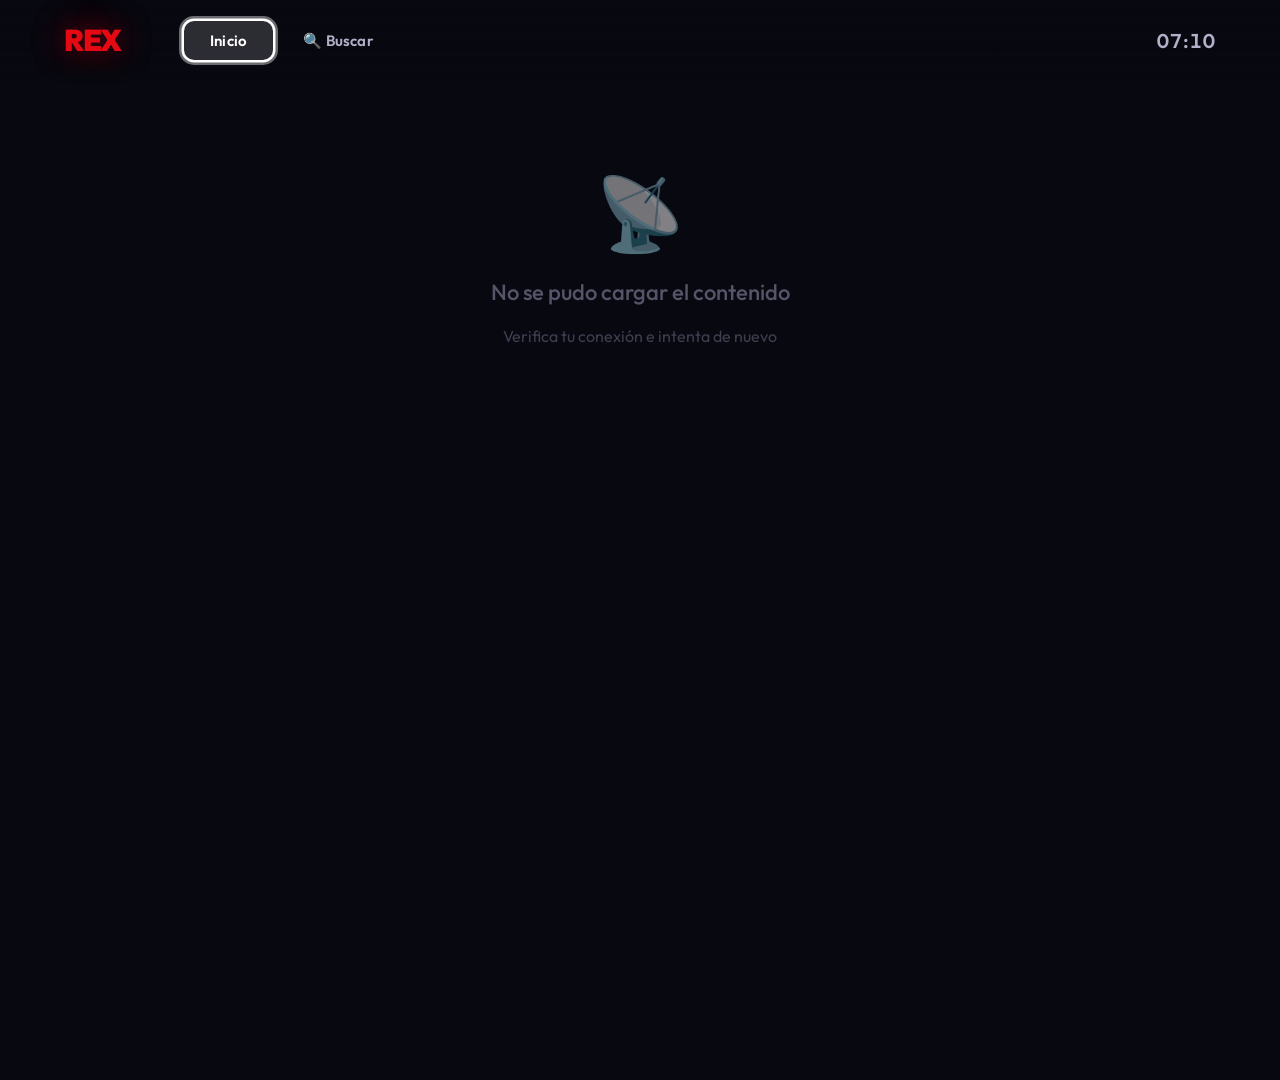
==== index.html @ a55e0fbe "Initial commit" ====
<!DOCTYPE html>
<html lang="es">
<head>
  <meta charset="UTF-8" />
  <meta name="viewport" content="width=1920, initial-scale=1.0" />
  <title>REX</title>
  <link rel="preconnect" href="https://fonts.googleapis.com">
  <link rel="preconnect" href="https://fonts.gstatic.com" crossorigin>
  <link rel="stylesheet" href="css/style.css" />
</head>
<body>

  <!-- ══════════════════ SPLASH ══════════════════ -->
  <div id="splash">
    <div class="splash-logo">REX</div>
    <div class="splash-tagline">Tu cine en casa</div>
    <div class="splash-spinner"></div>
  </div>

  <!-- ══════════════════ APP SHELL ══════════════════ -->
  <div id="app" style="display:none">

    <!-- NAVBAR -->
    <nav id="navbar">
      <div class="nav-logo">REX</div>
      <div class="nav-links">
        <button class="nav-btn active focusable" data-view="home" id="nav-home">Inicio</button>
        <button class="nav-btn focusable" data-view="search" id="nav-search">🔍 Buscar</button>
      </div>
      <div id="nav-clock" class="nav-clock">00:00</div>
    </nav>

    <!-- ══ VISTA: HOME ══ -->
    <div id="view-home" class="view">
      <div id="home-sections"></div>
      <div id="home-loader" class="loader-overlay" style="display:none">
        <div class="spinner"></div>
      </div>
    </div>

    <!-- ══ VISTA: SEARCH ══ -->
    <div id="view-search" class="view" style="display:none">
      <div class="search-header">
        <div class="search-box-wrap">
          <span class="search-icon">🔍</span>
          <input
            id="search-input"
            type="text"
            class="search-input"
            placeholder="Buscar películas, series, animes…"
            autocomplete="off"
            spellcheck="false"
          />
          <button id="search-clear" class="search-clear focusable" style="display:none" aria-label="Limpiar búsqueda">✕</button>
        </div>
        <!-- Teclado virtual para TV -->
        <div id="keyboard" class="keyboard"></div>
      </div>
      <div id="search-results"></div>
      <div id="search-loader" class="loader-overlay" style="display:none">
        <div class="spinner"></div>
      </div>
    </div>

    <!-- ══ VISTA: DETALLE ══ -->
    <div id="view-detail" class="view" style="display:none">
      <img id="detail-backdrop" class="detail-backdrop" src="" alt="" />
      <div class="detail-gradient-top"></div>
      <div class="detail-gradient-left"></div>
      <div class="detail-gradient-bottom"></div>

      <button id="detail-back" class="detail-back focusable" aria-label="Volver">‹ Volver</button>

      <div class="detail-panel">
        <!-- Badges -->
        <div class="detail-badges">
          <span id="detail-badge-type" class="badge badge-red">PELÍCULA</span>
          <span id="detail-badge-quality" class="badge badge-outline">HD</span>
        </div>

        <!-- Título -->
        <h1 id="detail-title" class="detail-title"></h1>

        <!-- Meta -->
        <div class="detail-meta">
          <span id="detail-year" class="meta-year"></span>
          <span class="meta-dot"></span>
          <span id="detail-rating" class="meta-rating">★ —</span>
          <span class="meta-dot" id="meta-dot-seasons" style="display:none"></span>
          <span id="detail-seasons" class="meta-seasons" style="display:none"></span>
        </div>

        <!-- Sinopsis -->
        <p id="detail-synopsis" class="detail-synopsis">Cargando…</p>

        <!-- Botones de acción -->
        <div class="detail-actions">
          <button id="btn-play" class="btn-play focusable" disabled aria-label="Reproducir">
            ▶ Reproducir
          </button>
          <button id="btn-mylist" class="btn-secondary focusable" aria-label="Agregar a Mi Lista">
            + Mi Lista
          </button>
        </div>
      </div>

      <!-- Panel episodios (solo para series) -->
      <div id="panel-episodes" class="panel-episodes" style="display:none">
        <div class="ep-header">
          <span class="ep-title">Episodios</span>
          <button id="season-selector" class="season-selector focusable" aria-label="Seleccionar temporada">
            Temporada 1
          </button>
        </div>
        <div id="ep-list" class="ep-list"></div>
      </div>

      <div id="detail-loader" class="loader-overlay" style="display:none">
        <div class="spinner"></div>
      </div>
    </div>

    <!-- ══ VISTA: PLAYER ══ -->
    <div id="view-player" class="view" style="display:none">

      <!-- Controles superiores -->
      <div id="player-controls" class="player-controls">
        <button id="player-back" class="player-back focusable" aria-label="Volver">‹</button>
        <span id="player-title" class="player-title"></span>
        <div id="player-servers" class="player-servers"></div>
      </div>

      <!-- Frame de reproducción -->
      <iframe
        id="player-frame"
        class="player-frame"
        allowfullscreen
        allow="autoplay; fullscreen; encrypted-media; picture-in-picture"
      ></iframe>

      <!-- Overlay: Siguiente Episodio -->
      <div id="next-ep-overlay">
        <div class="next-ep-progress">
          <div class="next-ep-progress-bar" style="width:100%"></div>
        </div>
        <div class="next-ep-header">
          <div class="next-ep-label">A continuación</div>
          <div class="next-ep-title">Cargando…</div>
          <div class="next-ep-meta"></div>
        </div>
        <div class="next-ep-actions">
          <button id="btn-next-ep" class="btn-next-ep focusable">
            ▶ Reproducir ahora
            <span class="next-ep-countdown">15</span>
          </button>
          <button id="btn-dismiss-next" class="btn-dismiss-next focusable">Ignorar</button>
        </div>
      </div>

    </div><!-- /#view-player -->

  </div><!-- /#app -->

  <!-- Toast global -->
  <div id="toast" class="toast" role="status" aria-live="polite"></div>

  <!-- Scripts — orden importante -->
  <script src="js/api.js"></script>
  <script src="js/nav.js"></script>
  <script src="js/home.js"></script>
  <script src="js/detail.js"></script>
  <script src="js/player.js"></script>
  <script src="js/app.js"></script>
</body>
</html>
---- css/style.css ----
/* ═══════════════════════════════════════════════
   REX webOS — Estilos TV (1920×1080) — v2.0
   Fuente base: 16px = 1rem
═══════════════════════════════════════════════ */

@import url('https://fonts.googleapis.com/css2?family=Outfit:wght@400;500;600;700;800;900&display=swap');

:root {
  --bg:           #080810;
  --surface:      #13131d;
  --surface2:     #1c1c2a;
  --surface3:     #252535;
  --red:          #e50914;
  --red-hover:    #ff1420;
  --red-dim:      rgba(229,9,20,0.15);
  --gold:         #FFD700;
  --text:         #ffffff;
  --text2:        #b0b0c8;
  --text3:        #55556a;
  --focus-ring:   #ffffff;
  --focus-ring2:  rgba(255,255,255,0.4);
  --nav-h:        80px;
  --radius:       14px;
  --radius-sm:    8px;
  --transition:   0.2s cubic-bezier(0.4,0,0.2,1);
  --transition-slow: 0.4s cubic-bezier(0.4,0,0.2,1);
  --glow-red:     0 0 30px rgba(229,9,20,0.5), 0 0 60px rgba(229,9,20,0.2);
}

*, *::before, *::after { box-sizing: border-box; margin: 0; padding: 0; }

html, body {
  width: 1920px; height: 1080px;
  overflow: hidden;
  background: var(--bg);
  color: var(--text);
  font-family: 'Outfit', 'Helvetica Neue', Arial, sans-serif;
  font-size: 16px;
  -webkit-font-smoothing: antialiased;
  -moz-osx-font-smoothing: grayscale;
}

button { cursor: pointer; border: none; background: none; color: inherit; font-family: inherit; }
img { display: block; }
a { text-decoration: none; color: inherit; }

/* ════════ ANIMATIONS ════════ */
@keyframes spin { to { transform: rotate(360deg); } }
@keyframes fadeIn { from { opacity: 0; } to { opacity: 1; } }
@keyframes slideUp { from { opacity: 0; transform: translateY(24px); } to { opacity: 1; transform: translateY(0); } }
@keyframes slideInRight { from { opacity: 0; transform: translateX(40px); } to { opacity: 1; transform: translateX(0); } }
@keyframes scaleIn { from { opacity: 0; transform: scale(0.94); } to { opacity: 1; transform: scale(1); } }
@keyframes pulseRed { 0%,100% { box-shadow: var(--glow-red); } 50% { box-shadow: 0 0 50px rgba(229,9,20,0.8), 0 0 100px rgba(229,9,20,0.3); } }
@keyframes progressBar { from { width: 0%; } to { width: 100%; } }
@keyframes countdownPulse { 0%,100% { transform: scale(1); } 50% { transform: scale(1.05); } }
@keyframes shimmer {
  0% { background-position: -400px 0; }
  100% { background-position: 400px 0; }
}

/* ════════ SPLASH ════════ */
#splash {
  position: fixed; inset: 0; z-index: 9999;
  background: var(--bg);
  display: flex; flex-direction: column;
  align-items: center; justify-content: center;
  gap: 40px;
  transition: opacity 0.6s cubic-bezier(0.4,0,0.2,1);
}
.splash-logo {
  font-size: 108px; font-weight: 900;
  color: var(--red);
  letter-spacing: -6px;
  text-shadow: var(--glow-red);
  animation: pulseRed 2s ease-in-out infinite;
}
.splash-tagline {
  font-size: 18px; font-weight: 500;
  color: var(--text3); letter-spacing: 4px; text-transform: uppercase;
}
.splash-spinner {
  width: 48px; height: 48px;
  border: 3px solid rgba(255,255,255,.08);
  border-top-color: var(--red);
  border-radius: 50%;
  animation: spin 0.7s linear infinite;
}

/* ════════ NAVBAR ════════ */
#navbar {
  position: fixed; top: 0; left: 0; right: 0;
  height: var(--nav-h);
  display: flex; align-items: center;
  padding: 0 64px;
  background: linear-gradient(to bottom,
    rgba(8,8,16,0.97) 0%,
    rgba(8,8,16,0.6) 70%,
    transparent 100%);
  z-index: 100;
  gap: 40px;
  transition: opacity var(--transition-slow);
}
.nav-logo {
  font-size: 30px; font-weight: 900;
  color: var(--red); letter-spacing: -1.5px;
  text-shadow: var(--glow-red);
  min-width: 80px;
  user-select: none;
}
.nav-links { display: flex; gap: 4px; }
.nav-btn {
  padding: 10px 26px;
  font-size: 15px; font-weight: 600;
  border-radius: 10px;
  color: var(--text2);
  transition: all var(--transition);
  outline: none;
  letter-spacing: 0.2px;
  position: relative;
}
.nav-btn.active {
  color: var(--text);
  background: rgba(255,255,255,0.1);
}
.nav-btn:focus,
.nav-btn.focused {
  color: var(--text);
  background: rgba(255,255,255,0.15);
  box-shadow: 0 0 0 2.5px var(--focus-ring), 0 0 0 5px var(--focus-ring2);
  outline: none;
}
.nav-clock {
  margin-left: auto;
  font-size: 20px;
  color: var(--text2); font-weight: 600;
  font-variant-numeric: tabular-nums;
  letter-spacing: 1px;
}

/* ════════ VIEW TRANSITIONS ════════ */
.view {
  position: absolute; inset: 0;
  padding-top: var(--nav-h);
  overflow: hidden;
  animation: fadeIn 0.3s ease;
}
.view.entering { animation: scaleIn 0.35s cubic-bezier(0.4,0,0.2,1); }

/* ════════ HOME ════════ */
#home-sections {
  padding: 16px 0 60px;
  overflow-y: auto; overflow-x: hidden;
  height: calc(1080px - var(--nav-h));
  scrollbar-width: none;
  scroll-behavior: smooth;
}
#home-sections::-webkit-scrollbar { display: none; }

/* Sección */
.section { margin-bottom: 40px; }
.section-title {
  font-size: 22px; font-weight: 700;
  padding: 0 64px 16px;
  color: var(--text);
  letter-spacing: 0.2px;
  display: flex; align-items: center; gap: 10px;
}
.section-title::after {
  content: '';
  flex: 1;
  height: 1px;
  background: linear-gradient(to right, rgba(255,255,255,0.08), transparent);
  margin-left: 16px;
}

/* Fila horizontal de cards */
.section-row {
  display: flex;
  gap: 18px;
  padding: 22px 70px 20px;
  overflow-x: auto; overflow-y: visible;
  scrollbar-width: none;
  scroll-behavior: smooth;
  scroll-snap-type: x mandatory;
}
.section-row::-webkit-scrollbar { display: none; }

/* ════════ CARD ════════ */
.card {
  flex: 0 0 186px;
  height: 296px;
  border-radius: var(--radius);
  overflow: visible;
  position: relative;
  cursor: pointer;
  outline: none;
  transition: transform 0.22s cubic-bezier(0.34,1.56,0.64,1), opacity 0.22s ease;
  opacity: 0.8;
  scroll-snap-align: start;
}
.card-inner {
  width: 100%; height: 100%;
  border-radius: var(--radius);
  overflow: hidden;
  background: var(--surface);
  display: flex; flex-direction: column;
  position: relative;
  transition: box-shadow var(--transition);
}
.card img {
  width: 100%; height: 228px;
  object-fit: cover;
  background: var(--surface2);
  transition: transform 0.3s ease;
}

/* Shimmer placeholder */
.card img[src=""],
.card img:not([src]) {
  background: linear-gradient(90deg, var(--surface) 0%, var(--surface2) 50%, var(--surface) 100%);
  background-size: 400px 100%;
  animation: shimmer 1.4s ease-in-out infinite;
}

.card-info {
  padding: 10px 12px 12px;
  flex: 1;
  display: flex; flex-direction: column; gap: 4px;
  background: linear-gradient(to bottom, var(--surface) 0%, var(--surface2) 100%);
}
.card-title {
  font-size: 13px; font-weight: 700;
  color: var(--text);
  display: -webkit-box;
  -webkit-line-clamp: 2;
  -webkit-box-orient: vertical;
  overflow: hidden;
  line-height: 1.4;
}
.card-year {
  font-size: 11px; color: var(--text3); font-weight: 500;
}

/* Card type badge */
.card-type-badge {
  position: absolute; top: 8px; left: 8px;
  padding: 3px 8px;
  background: rgba(229,9,20,0.9);
  border-radius: 4px;
  font-size: 10px; font-weight: 800;
  letter-spacing: 0.8px; color: #fff;
  text-transform: uppercase;
  backdrop-filter: blur(4px);
  z-index: 2;
}

/* Focus state — Netflix-style scale + white border */
.card:focus,
.card.focused {
  transform: scale(1.12);
  opacity: 1;
  z-index: 20;
}
.card:focus .card-inner,
.card.focused .card-inner {
  box-shadow:
    0 0 0 3px #ffffff,
    0 0 0 5px rgba(255,255,255,0.2),
    0 20px 60px rgba(0,0,0,0.8);
}
.card:focus img,
.card.focused img {
  transform: scale(1.04);
}

/* Play overlay on focus */
.card-play-overlay {
  position: absolute; inset: 0;
  height: 100%;
  background: rgba(0,0,0,0.45);
  display: flex; align-items: center; justify-content: center;
  border-radius: var(--radius) var(--radius) 0 0;
  opacity: 0;
  transition: opacity 0.2s ease;
  z-index: 1;
}
.card:focus .card-play-overlay,
.card.focused .card-play-overlay {
  opacity: 1;
}
.card-play-icon {
  width: 52px; height: 52px;
  background: rgba(229,9,20,0.9);
  border-radius: 50%;
  display: flex; align-items: center; justify-content: center;
  font-size: 20px;
  backdrop-filter: blur(4px);
  border: 2px solid rgba(255,255,255,0.3);
}

/* ════════ SEARCH ════════ */
.search-header {
  padding: 20px 64px 0;
  display: flex; flex-direction: column; gap: 20px;
}
.search-box-wrap {
  display: flex; align-items: center; gap: 16px;
  background: var(--surface);
  border-radius: var(--radius);
  padding: 16px 24px;
  max-width: 820px;
  border: 2px solid transparent;
  transition: all var(--transition);
}
.search-box-wrap:focus-within {
  border-color: var(--red);
  box-shadow: 0 0 0 4px var(--red-dim);
}
.search-icon { font-size: 22px; opacity: 0.7; }
.search-input {
  flex: 1; background: none;
  border: none; outline: none;
  font-size: 24px; color: var(--text);
  font-family: inherit; font-weight: 500;
  caret-color: var(--red);
}
.search-input::placeholder { color: var(--text3); font-weight: 400; }
.search-clear {
  font-size: 16px; color: var(--text3);
  padding: 6px 10px; border-radius: 6px;
  transition: var(--transition);
}
.search-clear:focus, .search-clear.focused {
  color: var(--text);
  box-shadow: 0 0 0 2px var(--focus-ring);
  outline: none;
}

/* Teclado virtual */
.keyboard {
  display: flex; flex-wrap: wrap; gap: 6px;
  max-width: 960px;
}
.key {
  width: 58px; height: 54px;
  background: var(--surface);
  border-radius: var(--radius-sm);
  font-size: 17px; font-weight: 600;
  color: var(--text);
  display: flex; align-items: center; justify-content: center;
  cursor: pointer; outline: none;
  transition: all 0.15s cubic-bezier(0.34,1.56,0.64,1);
  border: 1.5px solid transparent;
}
.key.wide { width: 124px; }
.key.extra-wide { width: 190px; background: var(--red); }
.key.key-space { width: 290px; }
.key:focus, .key.focused {
  background: var(--red);
  transform: scale(1.1);
  box-shadow: 0 0 0 2.5px #fff, var(--glow-red);
  border-color: transparent;
}
.key.extra-wide:focus, .key.extra-wide.focused {
  background: var(--red-hover);
}

#search-results {
  padding: 20px 64px;
  overflow-y: auto; overflow-x: hidden;
  height: 570px;
  scrollbar-width: none;
}
#search-results::-webkit-scrollbar { display: none; }

/* ════════ DETALLE ════════ */
#view-detail { padding-top: 0; }

.detail-backdrop {
  position: absolute; inset: 0;
  width: 100%; height: 100%;
  object-fit: cover;
  object-position: center top;
  transition: opacity 0.5s ease, src 0.5s ease;
}
.detail-gradient-left {
  position: absolute; inset: 0;
  background: linear-gradient(to right,
    rgba(8,8,16,1) 0%,
    rgba(8,8,16,0.92) 38%,
    rgba(8,8,16,0.5) 58%,
    rgba(8,8,16,0.1) 75%,
    transparent 100%);
}
.detail-gradient-bottom {
  position: absolute; inset: 0;
  background: linear-gradient(to top,
    rgba(8,8,16,1) 0%,
    rgba(8,8,16,0.5) 30%,
    transparent 55%);
}
.detail-gradient-top {
  position: absolute; top: 0; left: 0; right: 0;
  height: 200px;
  background: linear-gradient(to bottom, rgba(8,8,16,0.7) 0%, transparent 100%);
}

.detail-back {
  position: absolute; top: 28px; left: 64px;
  z-index: 10;
  font-size: 16px; font-weight: 600;
  color: var(--text2);
  background: rgba(255,255,255,0.08);
  border-radius: 10px;
  padding: 10px 22px;
  transition: all var(--transition);
  display: flex; align-items: center; gap: 8px;
  backdrop-filter: blur(8px);
  border: 1px solid rgba(255,255,255,0.08);
}
.detail-back:focus, .detail-back.focused {
  color: var(--text);
  background: rgba(255,255,255,0.16);
  box-shadow: 0 0 0 2.5px var(--focus-ring), 0 0 0 5px var(--focus-ring2);
  outline: none;
  transform: scale(1.04);
}

.detail-panel {
  position: absolute;
  top: 0; left: 0; bottom: 0;
  width: 780px;
  padding: 96px 64px 60px;
  display: flex; flex-direction: column;
  justify-content: center; gap: 18px;
  z-index: 5;
  animation: slideUp 0.5s cubic-bezier(0.4,0,0.2,1);
}

.detail-badges { display: flex; gap: 10px; align-items: center; }
.badge {
  padding: 5px 14px;
  border-radius: 6px;
  font-size: 12px; font-weight: 800;
  letter-spacing: 1.5px; text-transform: uppercase;
}
.badge-red { background: var(--red); color: #fff; }
.badge-outline {
  border: 1.5px solid rgba(255,255,255,0.4);
  color: var(--text); background: rgba(255,255,255,0.06);
}

.detail-title {
  font-size: 56px; font-weight: 900;
  line-height: 1.05;
  text-shadow: 0 4px 24px rgba(0,0,0,0.7);
  max-height: 140px; overflow: hidden;
  letter-spacing: -1px;
}

.detail-meta {
  display: flex; align-items: center; gap: 14px; flex-wrap: wrap;
}
.meta-year { color: var(--gold); font-size: 18px; font-weight: 700; }
.meta-dot {
  width: 4px; height: 4px;
  background: var(--text3); border-radius: 50%;
  flex-shrink: 0;
}
.meta-rating { color: var(--text2); font-size: 15px; font-weight: 500; }
.meta-seasons { color: var(--text2); font-size: 15px; }

.detail-synopsis {
  font-size: 16px; color: rgba(255,255,255,0.75);
  line-height: 1.75;
  max-height: 90px; overflow: hidden;
  display: -webkit-box;
  -webkit-line-clamp: 4;
  -webkit-box-orient: vertical;
  font-weight: 400;
}

.detail-actions {
  display: flex; gap: 14px; margin-top: 6px; align-items: center; flex-wrap: wrap;
}

.btn-play {
  padding: 16px 40px;
  background: var(--red);
  color: #fff;
  font-size: 20px; font-weight: 700;
  border-radius: 12px;
  transition: all var(--transition);
  min-width: 220px;
  display: flex; align-items: center; gap: 10px;
  justify-content: center;
  letter-spacing: 0.2px;
  position: relative; overflow: hidden;
}
.btn-play::before {
  content: '';
  position: absolute; inset: 0;
  background: linear-gradient(135deg, rgba(255,255,255,0.15) 0%, transparent 60%);
  pointer-events: none;
}
.btn-play:disabled { opacity: 0.4; cursor: not-allowed; }
.btn-play:focus, .btn-play.focused {
  background: var(--red-hover);
  box-shadow: 0 0 0 3px #fff, 0 0 0 6px var(--focus-ring2), var(--glow-red);
  outline: none; transform: scale(1.05);
}

.btn-secondary {
  padding: 16px 30px;
  background: rgba(255,255,255,0.1);
  color: var(--text);
  font-size: 17px; font-weight: 600;
  border-radius: 12px;
  border: 1.5px solid rgba(255,255,255,0.2);
  transition: all var(--transition);
  backdrop-filter: blur(4px);
}
.btn-secondary:focus, .btn-secondary.focused {
  background: rgba(255,255,255,0.22);
  box-shadow: 0 0 0 2.5px #fff, 0 0 0 5px var(--focus-ring2);
  outline: none; transform: scale(1.05);
}

/* Panel episodios */
.panel-episodes {
  position: absolute;
  top: 0; right: 0; bottom: 0;
  width: 440px;
  background: rgba(8,8,16,0.92);
  backdrop-filter: blur(20px);
  border-left: 1px solid rgba(255,255,255,0.06);
  z-index: 5;
  display: flex; flex-direction: column;
  padding: 84px 0 20px;
  animation: slideInRight 0.4s cubic-bezier(0.4,0,0.2,1);
}
.ep-header {
  display: flex; align-items: center;
  padding: 0 24px 18px;
  gap: 12px;
  border-bottom: 1px solid rgba(255,255,255,0.06);
  margin-bottom: 8px;
}
.ep-title { font-size: 20px; font-weight: 700; flex: 1; }
.season-selector {
  background: var(--surface);
  border-radius: var(--radius-sm);
  padding: 8px 16px;
  font-size: 13px; font-weight: 600;
  border: 1.5px solid rgba(255,255,255,0.12);
  color: var(--text);
  font-family: inherit;
  transition: var(--transition);
}
.season-selector:focus, .season-selector.focused {
  box-shadow: 0 0 0 2.5px #fff; outline: none;
  border-color: rgba(255,255,255,0.4);
}
.ep-list {
  overflow-y: auto; overflow-x: hidden;
  flex: 1; scrollbar-width: none;
}
.ep-list::-webkit-scrollbar { display: none; }

/* Episodio item */
.ep-item {
  display: flex; align-items: center; gap: 14px;
  padding: 12px 20px;
  cursor: pointer; outline: none;
  transition: all var(--transition);
  border-radius: 10px; margin: 2px 8px;
}
.ep-num {
  width: 30px; text-align: center;
  font-size: 14px; font-weight: 700;
  color: var(--text3); flex-shrink: 0;
}
.ep-thumb {
  width: 104px; height: 62px;
  border-radius: 8px;
  object-fit: cover;
  background: var(--surface2);
  flex-shrink: 0;
  transition: transform var(--transition);
}
.ep-info { flex: 1; overflow: hidden; }
.ep-name {
  font-size: 14px; font-weight: 600;
  white-space: nowrap; overflow: hidden; text-overflow: ellipsis;
  color: var(--text);
}
.ep-meta { font-size: 12px; color: var(--text3); margin-top: 4px; font-weight: 500; }

.ep-item:focus, .ep-item.focused {
  background: rgba(255,255,255,0.09);
  box-shadow: 0 0 0 2px #fff inset;
}
.ep-item:focus .ep-thumb,
.ep-item.focused .ep-thumb {
  transform: scale(1.05);
}
.ep-item:focus .ep-num,
.ep-item.focused .ep-num {
  color: var(--red);
}

/* ════════ PLAYER ════════ */
#view-player { padding-top: 0; background: #000; }

.player-frame {
  position: absolute; inset: 0;
  width: 100%; height: 100%;
  border: none; z-index: 1;
}

.player-controls {
  position: absolute; top: 0; left: 0; right: 0;
  z-index: 10;
  padding: 24px 48px;
  background: linear-gradient(to bottom, rgba(0,0,0,0.9) 0%, transparent 100%);
  display: flex; align-items: center; gap: 20px;
  transition: opacity 0.4s ease;
}
.player-controls.hidden { opacity: 0; pointer-events: none; }

.player-back {
  font-size: 22px; font-weight: 700;
  color: #fff;
  width: 56px; height: 56px;
  background: rgba(255,255,255,0.12);
  border-radius: 50%;
  display: flex; align-items: center; justify-content: center;
  flex-shrink: 0;
  transition: all var(--transition);
  border: 1.5px solid rgba(255,255,255,0.15);
}
.player-back:focus, .player-back.focused {
  box-shadow: 0 0 0 3px #fff, 0 0 0 6px var(--focus-ring2);
  outline: none;
  background: rgba(255,255,255,0.28);
  transform: scale(1.1);
}
.player-title {
  font-size: 20px; font-weight: 600; flex: 1;
  white-space: nowrap; overflow: hidden; text-overflow: ellipsis;
  color: rgba(255,255,255,0.95);
}
.player-servers { display: flex; gap: 10px; flex-wrap: wrap; }

.server-btn {
  padding: 9px 20px;
  background: rgba(255,255,255,0.12);
  border-radius: 10px;
  font-size: 14px; font-weight: 600;
  color: #fff;
  border: 1.5px solid rgba(255,255,255,0.18);
  transition: all var(--transition);
  font-family: inherit;
}
.server-btn.active { background: var(--red); border-color: var(--red); }
.server-btn:focus, .server-btn.focused {
  box-shadow: 0 0 0 2.5px #fff, 0 0 0 5px var(--focus-ring2);
  outline: none;
  background: rgba(255,255,255,0.26);
  transform: scale(1.06);
}
.server-btn.active:focus, .server-btn.active.focused {
  background: var(--red-hover);
}

/* ════════ NEXT EPISODE OVERLAY ════════ */
#next-ep-overlay {
  position: absolute;
  bottom: 80px; right: 60px;
  z-index: 20;
  width: 380px;
  background: rgba(10,10,18,0.95);
  backdrop-filter: blur(20px);
  border-radius: 16px;
  border: 1.5px solid rgba(255,255,255,0.1);
  overflow: hidden;
  animation: slideInRight 0.4s cubic-bezier(0.4,0,0.2,1);
  display: none;
}
#next-ep-overlay.visible { display: block; }

.next-ep-header {
  padding: 16px 20px 12px;
  display: flex; flex-direction: column; gap: 6px;
}
.next-ep-label {
  font-size: 12px; font-weight: 700;
  color: var(--red); letter-spacing: 2px; text-transform: uppercase;
}
.next-ep-title {
  font-size: 17px; font-weight: 700;
  color: var(--text); line-height: 1.3;
}
.next-ep-meta {
  font-size: 13px; color: var(--text2); font-weight: 500;
}

.next-ep-actions {
  display: flex; gap: 10px;
  padding: 12px 20px 16px;
}

.btn-next-ep {
  flex: 1;
  padding: 12px 20px;
  background: var(--red);
  color: #fff;
  font-size: 15px; font-weight: 700;
  border-radius: 10px;
  display: flex; align-items: center; justify-content: center; gap: 8px;
  transition: all var(--transition);
  font-family: inherit;
}
.btn-next-ep:focus, .btn-next-ep.focused {
  box-shadow: 0 0 0 3px #fff, var(--glow-red);
  outline: none; transform: scale(1.04);
}
.btn-dismiss-next {
  padding: 12px 16px;
  background: rgba(255,255,255,0.1);
  color: var(--text2);
  font-size: 14px; font-weight: 600;
  border-radius: 10px;
  transition: all var(--transition);
  font-family: inherit;
  border: 1px solid rgba(255,255,255,0.12);
}
.btn-dismiss-next:focus, .btn-dismiss-next.focused {
  box-shadow: 0 0 0 2.5px #fff;
  outline: none;
  background: rgba(255,255,255,0.18);
}

.next-ep-progress {
  height: 4px;
  background: rgba(255,255,255,0.1);
  position: relative;
  overflow: hidden;
}
.next-ep-progress-bar {
  height: 100%;
  background: var(--red);
  transition: width 1s linear;
}
.next-ep-countdown {
  position: absolute; right: 20px; top: 12px;
  font-size: 22px; font-weight: 900;
  color: var(--red);
  animation: countdownPulse 1s ease-in-out infinite;
}

/* ════════ LOADER ════════ */
.loader-overlay {
  position: absolute; inset: 0;
  background: rgba(8,8,16,0.75);
  display: flex; align-items: center; justify-content: center;
  z-index: 50;
  animation: fadeIn 0.2s ease;
  backdrop-filter: blur(4px);
}
.spinner {
  width: 54px; height: 54px;
  border: 4px solid rgba(255,255,255,0.08);
  border-top-color: var(--red);
  border-radius: 50%;
  animation: spin 0.7s linear infinite;
}

/* ════════ TOAST ════════ */
.toast {
  position: fixed; bottom: 64px; left: 50%;
  transform: translateX(-50%) translateY(16px);
  background: rgba(20,20,32,0.97);
  color: var(--text);
  padding: 16px 36px;
  border-radius: 14px;
  font-size: 18px; font-weight: 500;
  border: 1px solid rgba(255,255,255,0.1);
  opacity: 0; transition: all 0.3s cubic-bezier(0.4,0,0.2,1);
  z-index: 999;
  white-space: nowrap;
  pointer-events: none;
  backdrop-filter: blur(16px);
  box-shadow: 0 20px 60px rgba(0,0,0,0.6);
}
.toast.show {
  opacity: 1;
  transform: translateX(-50%) translateY(0);
}

/* ════════ EMPTY STATE ════════ */
.empty-state {
  display: flex; flex-direction: column;
  align-items: center; justify-content: center;
  height: 320px; gap: 20px;
  color: var(--text3);
}
.empty-icon { font-size: 72px; opacity: 0.5; }
.empty-text { font-size: 22px; font-weight: 500; }
.empty-sub { font-size: 16px; opacity: 0.7; }

/* ════════ SEASON PICKER MODAL ════════ */
.season-picker-overlay {
  position: fixed; inset: 0;
  background: rgba(0,0,0,0.7);
  z-index: 200;
  display: flex; align-items: center; justify-content: center;
  animation: fadeIn 0.2s ease;
  backdrop-filter: blur(8px);
}
.season-picker-box {
  background: var(--surface2);
  border-radius: 20px;
  padding: 32px;
  min-width: 320px;
  border: 1.5px solid rgba(255,255,255,0.1);
  box-shadow: 0 40px 100px rgba(0,0,0,0.8);
  animation: scaleIn 0.3s cubic-bezier(0.34,1.56,0.64,1);
  display: flex; flex-direction: column; gap: 12px;
}
.season-picker-title {
  font-size: 20px; font-weight: 700; margin-bottom: 8px;
  color: var(--text);
}
.season-picker-item {
  padding: 14px 20px;
  border-radius: 10px;
  font-size: 16px; font-weight: 600;
  color: var(--text2);
  cursor: pointer; outline: none;
  transition: all var(--transition);
  background: rgba(255,255,255,0.04);
  border: 1.5px solid transparent;
  text-align: left; font-family: inherit; width: 100%;
}
.season-picker-item:focus, .season-picker-item.focused {
  background: rgba(229,9,20,0.15);
  border-color: var(--red);
  color: var(--text);
  box-shadow: 0 0 0 2px #fff;
}
.season-picker-item.active {
  background: var(--red-dim);
  border-color: rgba(229,9,20,0.4);
  color: var(--text);
}

/* ════════ FOCUS TRAP INDICATOR ════════ */
/* Subtle pulsing when no element is focused */
@keyframes focusHint {
  0%, 100% { opacity: 0; }
  50% { opacity: 1; }
}
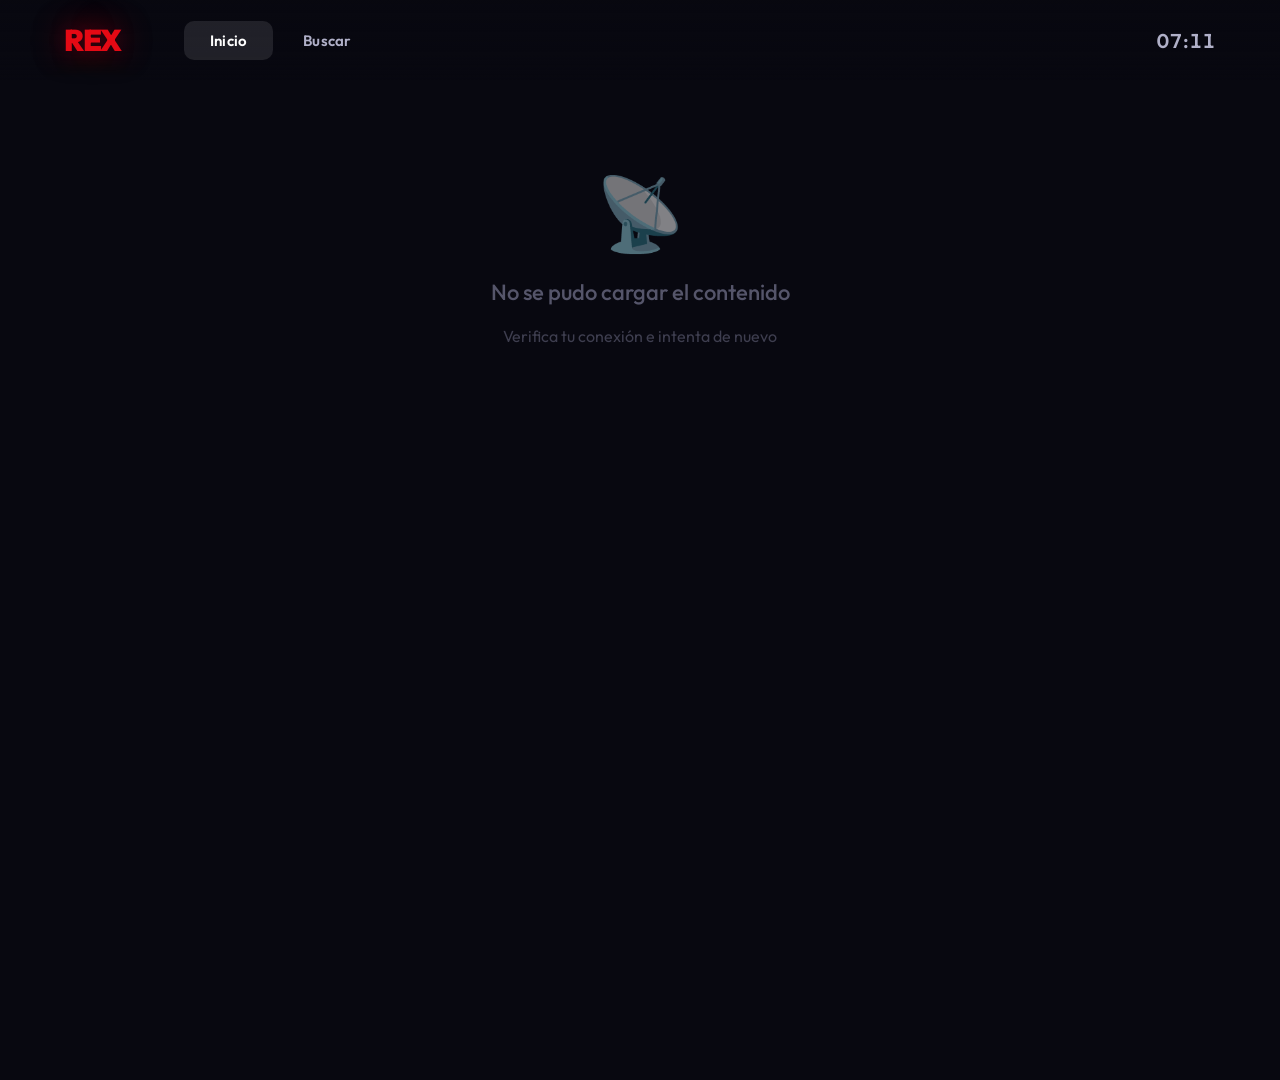
==== commit 675d5ace: "fix autoplay" ====
--- a/index.html
+++ b/index.html
@@ -4,33 +4,29 @@
   <meta charset="UTF-8" />
   <meta name="viewport" content="width=1920, initial-scale=1.0" />
   <title>REX</title>
-  <link rel="preconnect" href="https://fonts.googleapis.com">
-  <link rel="preconnect" href="https://fonts.gstatic.com" crossorigin>
+  <link rel="icon" href="data:image/svg+xml,%3Csvg xmlns='http://www.w3.org/2000/svg' viewBox='0 0 32 32'%3E%3Crect width='32' height='32' rx='8' fill='%23080810'/%3E%3Cpath d='M8 24V8h9.2c4 0 6.3 2 6.3 5.2 0 2.4-1.3 4-3.5 4.8L24 24h-4.6l-3.2-5.1H12V24H8Zm4-8.2h4.4c2 0 3.1-.8 3.1-2.4S18.4 11 16.4 11H12v4.8Z' fill='%23e50914'/%3E%3C/svg%3E" />
+  <link rel="preconnect" href="https://fonts.googleapis.com" />
+  <link rel="preconnect" href="https://fonts.gstatic.com" crossorigin />
   <link rel="stylesheet" href="css/style.css" />
 </head>
 <body>
 
-  <!-- ══════════════════ SPLASH ══════════════════ -->
   <div id="splash">
     <div class="splash-logo">REX</div>
     <div class="splash-tagline">Tu cine en casa</div>
     <div class="splash-spinner"></div>
   </div>
 
-  <!-- ══════════════════ APP SHELL ══════════════════ -->
   <div id="app" style="display:none">
-
-    <!-- NAVBAR -->
     <nav id="navbar">
       <div class="nav-logo">REX</div>
       <div class="nav-links">
         <button class="nav-btn active focusable" data-view="home" id="nav-home">Inicio</button>
-        <button class="nav-btn focusable" data-view="search" id="nav-search">🔍 Buscar</button>
+        <button class="nav-btn focusable" data-view="search" id="nav-search">Buscar</button>
       </div>
       <div id="nav-clock" class="nav-clock">00:00</div>
     </nav>
 
-    <!-- ══ VISTA: HOME ══ -->
     <div id="view-home" class="view">
       <div id="home-sections"></div>
       <div id="home-loader" class="loader-overlay" style="display:none">
@@ -38,22 +34,20 @@
       </div>
     </div>
 
-    <!-- ══ VISTA: SEARCH ══ -->
     <div id="view-search" class="view" style="display:none">
       <div class="search-header">
         <div class="search-box-wrap">
-          <span class="search-icon">🔍</span>
+          <span class="search-icon">Buscar</span>
           <input
             id="search-input"
             type="text"
             class="search-input"
-            placeholder="Buscar películas, series, animes…"
+            placeholder="Buscar peliculas, series, animes..."
             autocomplete="off"
             spellcheck="false"
           />
-          <button id="search-clear" class="search-clear focusable" style="display:none" aria-label="Limpiar búsqueda">✕</button>
+          <button id="search-clear" class="search-clear focusable" style="display:none" aria-label="Limpiar busqueda">X</button>
         </div>
-        <!-- Teclado virtual para TV -->
         <div id="keyboard" class="keyboard"></div>
       </div>
       <div id="search-results"></div>
@@ -62,109 +56,87 @@
       </div>
     </div>
 
-    <!-- ══ VISTA: DETALLE ══ -->
-    <div id="view-detail" class="view" style="display:none">
-      <img id="detail-backdrop" class="detail-backdrop" src="" alt="" />
-      <div class="detail-gradient-top"></div>
-      <div class="detail-gradient-left"></div>
-      <div class="detail-gradient-bottom"></div>
+    <div id="detail-slot"></div>
 
-      <button id="detail-back" class="detail-back focusable" aria-label="Volver">‹ Volver</button>
-
-      <div class="detail-panel">
-        <!-- Badges -->
-        <div class="detail-badges">
-          <span id="detail-badge-type" class="badge badge-red">PELÍCULA</span>
-          <span id="detail-badge-quality" class="badge badge-outline">HD</span>
+    <div id="view-player" class="view" style="display:none">
+      <div id="player-controls" class="player-controls">
+        <div class="player-controls-top">
+          <button id="player-back" class="player-back focusable" aria-label="Volver">&lt;</button>
+          <div class="player-heading">
+            <span id="player-title" class="player-title"></span>
+            <span id="player-meta" class="player-meta"></span>
+          </div>
         </div>
-
-        <!-- Título -->
-        <h1 id="detail-title" class="detail-title"></h1>
-
-        <!-- Meta -->
-        <div class="detail-meta">
-          <span id="detail-year" class="meta-year"></span>
-          <span class="meta-dot"></span>
-          <span id="detail-rating" class="meta-rating">★ —</span>
-          <span class="meta-dot" id="meta-dot-seasons" style="display:none"></span>
-          <span id="detail-seasons" class="meta-seasons" style="display:none"></span>
-        </div>
-
-        <!-- Sinopsis -->
-        <p id="detail-synopsis" class="detail-synopsis">Cargando…</p>
-
-        <!-- Botones de acción -->
-        <div class="detail-actions">
-          <button id="btn-play" class="btn-play focusable" disabled aria-label="Reproducir">
-            ▶ Reproducir
-          </button>
-          <button id="btn-mylist" class="btn-secondary focusable" aria-label="Agregar a Mi Lista">
-            + Mi Lista
-          </button>
+        <div class="player-controls-bottom">
+          <div id="player-actions" class="player-actions">
+            <button id="player-play" class="player-action-btn focusable player-primary-action" aria-label="Reproducir">
+              &#9654; Reproducir
+            </button>
+            <button id="player-retry" class="player-action-btn focusable" aria-label="Recargar servidor">
+              &#8635; Recargar
+            </button>
+            <button id="player-mute-toggle" class="player-action-btn focusable" aria-label="Cambiar modo de autoplay">
+              🔊 Con Audio
+            </button>
+          </div>
+          <div id="player-servers" class="player-servers"></div>
         </div>
       </div>
 
-      <!-- Panel episodios (solo para series) -->
-      <div id="panel-episodes" class="panel-episodes" style="display:none">
-        <div class="ep-header">
-          <span class="ep-title">Episodios</span>
-          <button id="season-selector" class="season-selector focusable" aria-label="Seleccionar temporada">
-            Temporada 1
-          </button>
+      <!-- Overlay: solo visible al inicio, NO bloquea el iframe -->
+      <div id="player-overlay" class="player-overlay is-hidden" data-mode="loading">
+        <div class="player-overlay-panel">
+          <div class="player-badge">REX PLAYER</div>
+          <h2 class="player-overlay-title">Cargando reproduccion</h2>
+          <p id="player-status" class="player-status">Conectando con el servidor</p>
         </div>
-        <div id="ep-list" class="ep-list"></div>
       </div>
 
-      <div id="detail-loader" class="loader-overlay" style="display:none">
-        <div class="spinner"></div>
-      </div>
-    </div>
-
-    <!-- ══ VISTA: PLAYER ══ -->
-    <div id="view-player" class="view" style="display:none">
-
-      <!-- Controles superiores -->
-      <div id="player-controls" class="player-controls">
-        <button id="player-back" class="player-back focusable" aria-label="Volver">‹</button>
-        <span id="player-title" class="player-title"></span>
-        <div id="player-servers" class="player-servers"></div>
-      </div>
-
-      <!-- Frame de reproducción -->
+      <!--
+        IMPORTANTE: iframe con allow="autoplay" es CRÍTICO para que el video
+        dentro del iframe pueda reproducirse automáticamente.
+        allowfullscreen también es necesario.
+      -->
       <iframe
         id="player-frame"
         class="player-frame"
+        src="about:blank"
+        allow="autoplay; fullscreen; encrypted-media; picture-in-picture; clipboard-write"
         allowfullscreen
-        allow="autoplay; fullscreen; encrypted-media; picture-in-picture"
+        sandbox="allow-scripts allow-same-origin allow-forms allow-popups allow-popups-to-escape-sandbox allow-presentation allow-top-navigation-by-user-activation"
       ></iframe>
 
-      <!-- Overlay: Siguiente Episodio -->
+      <video
+        id="player-video"
+        class="player-video"
+        playsinline
+        webkit-playsinline
+        preload="auto"
+        style="display:none"
+      ></video>
+
       <div id="next-ep-overlay">
         <div class="next-ep-progress">
           <div class="next-ep-progress-bar" style="width:100%"></div>
         </div>
         <div class="next-ep-header">
-          <div class="next-ep-label">A continuación</div>
-          <div class="next-ep-title">Cargando…</div>
+          <div class="next-ep-label">A continuacion</div>
+          <div class="next-ep-title">Cargando...</div>
           <div class="next-ep-meta"></div>
         </div>
         <div class="next-ep-actions">
           <button id="btn-next-ep" class="btn-next-ep focusable">
-            ▶ Reproducir ahora
+            &#9654; Reproducir ahora
             <span class="next-ep-countdown">15</span>
           </button>
           <button id="btn-dismiss-next" class="btn-dismiss-next focusable">Ignorar</button>
         </div>
       </div>
+    </div>
+  </div>
 
-    </div><!-- /#view-player -->
-
-  </div><!-- /#app -->
-
-  <!-- Toast global -->
   <div id="toast" class="toast" role="status" aria-live="polite"></div>
 
-  <!-- Scripts — orden importante -->
   <script src="js/api.js"></script>
   <script src="js/nav.js"></script>
   <script src="js/home.js"></script>
--- a/css/style.css
+++ b/css/style.css
@@ -610,67 +610,224 @@
 }
 
 /* ════════ PLAYER ════════ */
-#view-player { padding-top: 0; background: #000; }
+#view-player {
+  padding-top: 0;
+  background:
+    radial-gradient(circle at top center, rgba(229,9,20,0.16), transparent 28%),
+    linear-gradient(180deg, #07070b 0%, #000 100%);
+}
 
 .player-frame {
-  position: absolute; inset: 0;
-  width: 100%; height: 100%;
-  border: none; z-index: 1;
+  position: absolute;
+  inset: 0;
+  width: 100%;
+  height: 100%;
+  border: none;
+  z-index: 1;
+  background: #000;
+}
+
+.player-video {
+  position: absolute;
+  inset: 0;
+  width: 100%;
+  height: 100%;
+  border: none;
+  z-index: 0;
+  background: #000;
+  object-fit: contain;
+  display: block;
+  opacity: 0;
+  visibility: hidden;
+  pointer-events: none;
+}
+
+.player-video.active {
+  z-index: 2;
+  opacity: 1;
+  visibility: visible;
+  pointer-events: auto;
 }
 
 .player-controls {
-  position: absolute; top: 0; left: 0; right: 0;
-  z-index: 10;
-  padding: 24px 48px;
-  background: linear-gradient(to bottom, rgba(0,0,0,0.9) 0%, transparent 100%);
-  display: flex; align-items: center; gap: 20px;
-  transition: opacity 0.4s ease;
-}
-.player-controls.hidden { opacity: 0; pointer-events: none; }
+  position: absolute;
+  inset: 0 0 auto 0;
+  z-index: 12;
+  padding: 28px 40px 22px;
+  background:
+    linear-gradient(to bottom, rgba(0,0,0,0.88) 0%, rgba(0,0,0,0.4) 55%, transparent 100%);
+  display: flex;
+  flex-direction: column;
+  gap: 18px;
+  transition: opacity 0.35s ease, transform 0.35s ease;
+}
+.player-controls.hidden {
+  opacity: 0;
+  pointer-events: none;
+  transform: translateY(-12px);
+}
+
+.player-controls-top,
+.player-controls-bottom {
+  display: flex;
+  align-items: center;
+  justify-content: space-between;
+  gap: 18px;
+}
+
+.player-controls-bottom {
+  align-items: flex-start;
+  gap: 24px;
+}
+
+.player-heading {
+  min-width: 0;
+  flex: 1;
+  display: flex;
+  flex-direction: column;
+  gap: 6px;
+}
 
 .player-back {
-  font-size: 22px; font-weight: 700;
+  font-size: 22px;
+  font-weight: 700;
   color: #fff;
-  width: 56px; height: 56px;
+  width: 60px;
+  height: 60px;
   background: rgba(255,255,255,0.12);
   border-radius: 50%;
-  display: flex; align-items: center; justify-content: center;
+  display: flex;
+  align-items: center;
+  justify-content: center;
   flex-shrink: 0;
   transition: all var(--transition);
   border: 1.5px solid rgba(255,255,255,0.15);
+  backdrop-filter: blur(8px);
 }
 .player-back:focus, .player-back.focused {
   box-shadow: 0 0 0 3px #fff, 0 0 0 6px var(--focus-ring2);
   outline: none;
   background: rgba(255,255,255,0.28);
-  transform: scale(1.1);
-}
+  transform: scale(1.08);
+}
+
 .player-title {
-  font-size: 20px; font-weight: 600; flex: 1;
-  white-space: nowrap; overflow: hidden; text-overflow: ellipsis;
-  color: rgba(255,255,255,0.95);
-}
-.player-servers { display: flex; gap: 10px; flex-wrap: wrap; }
-
+  font-size: 28px;
+  font-weight: 800;
+  white-space: nowrap;
+  overflow: hidden;
+  text-overflow: ellipsis;
+  color: rgba(255,255,255,0.97);
+  letter-spacing: -0.4px;
+}
+
+.player-meta {
+  font-size: 14px;
+  font-weight: 500;
+  color: rgba(255,255,255,0.68);
+}
+
+.player-actions,
+.player-servers {
+  display: flex;
+  gap: 10px;
+  flex-wrap: wrap;
+}
+
+.player-actions {
+  flex: 1;
+}
+
+.player-action-btn,
 .server-btn {
-  padding: 9px 20px;
+  min-height: 46px;
+  padding: 10px 18px;
   background: rgba(255,255,255,0.12);
-  border-radius: 10px;
-  font-size: 14px; font-weight: 600;
+  border-radius: 999px;
+  font-size: 14px;
+  font-weight: 700;
   color: #fff;
-  border: 1.5px solid rgba(255,255,255,0.18);
-  transition: all var(--transition);
+  border: 1px solid rgba(255,255,255,0.18);
+  transition: transform var(--transition), background var(--transition), box-shadow var(--transition);
   font-family: inherit;
-}
-.server-btn.active { background: var(--red); border-color: var(--red); }
+  backdrop-filter: blur(10px);
+}
+
+.player-primary-action,
+.server-btn.active {
+  background: linear-gradient(135deg, var(--red) 0%, #ff2d38 100%);
+  border-color: rgba(255,255,255,0.12);
+  box-shadow: 0 12px 32px rgba(229,9,20,0.3);
+}
+
+.player-action-btn.active {
+  background: rgba(229,9,20,0.22);
+  border-color: rgba(229,9,20,0.7);
+}
+
+.player-action-btn:focus, .player-action-btn.focused,
 .server-btn:focus, .server-btn.focused {
   box-shadow: 0 0 0 2.5px #fff, 0 0 0 5px var(--focus-ring2);
   outline: none;
-  background: rgba(255,255,255,0.26);
-  transform: scale(1.06);
-}
-.server-btn.active:focus, .server-btn.active.focused {
-  background: var(--red-hover);
+  transform: scale(1.05);
+}
+
+.player-overlay {
+  position: absolute;
+  inset: 0;
+  z-index: 11;
+  display: flex;
+  align-items: center;
+  justify-content: center;
+  padding: 32px;
+  pointer-events: none;
+  transition: opacity 0.3s ease;
+}
+
+.player-overlay.is-hidden {
+  opacity: 0;
+}
+
+.player-overlay-panel {
+  width: min(560px, calc(100% - 88px));
+  padding: 24px 28px;
+  border-radius: 20px;
+  background:
+    linear-gradient(160deg, rgba(16,16,24,0.88) 0%, rgba(7,7,12,0.72) 100%);
+  border: 1px solid rgba(255,255,255,0.08);
+  box-shadow: 0 18px 48px rgba(0,0,0,0.36);
+  backdrop-filter: blur(14px);
+  text-align: center;
+}
+
+.player-overlay[data-mode="hidden"] {
+  display: none;
+}
+
+.player-badge {
+  display: inline-flex;
+  padding: 6px 10px;
+  border-radius: 999px;
+  background: rgba(229,9,20,0.16);
+  color: #ff6a72;
+  font-size: 11px;
+  font-weight: 800;
+  letter-spacing: 1.5px;
+}
+
+.player-overlay-title {
+  margin-top: 16px;
+  font-size: 34px;
+  font-weight: 900;
+  letter-spacing: -0.8px;
+}
+
+.player-status {
+  margin-top: 10px;
+  color: rgba(255,255,255,0.76);
+  font-size: 16px;
+  line-height: 1.6;
+  max-width: 100%;
 }
 
 /* ════════ NEXT EPISODE OVERLAY ════════ */
@@ -860,4 +1017,4 @@
 @keyframes focusHint {
   0%, 100% { opacity: 0; }
   50% { opacity: 1; }
-}+}
